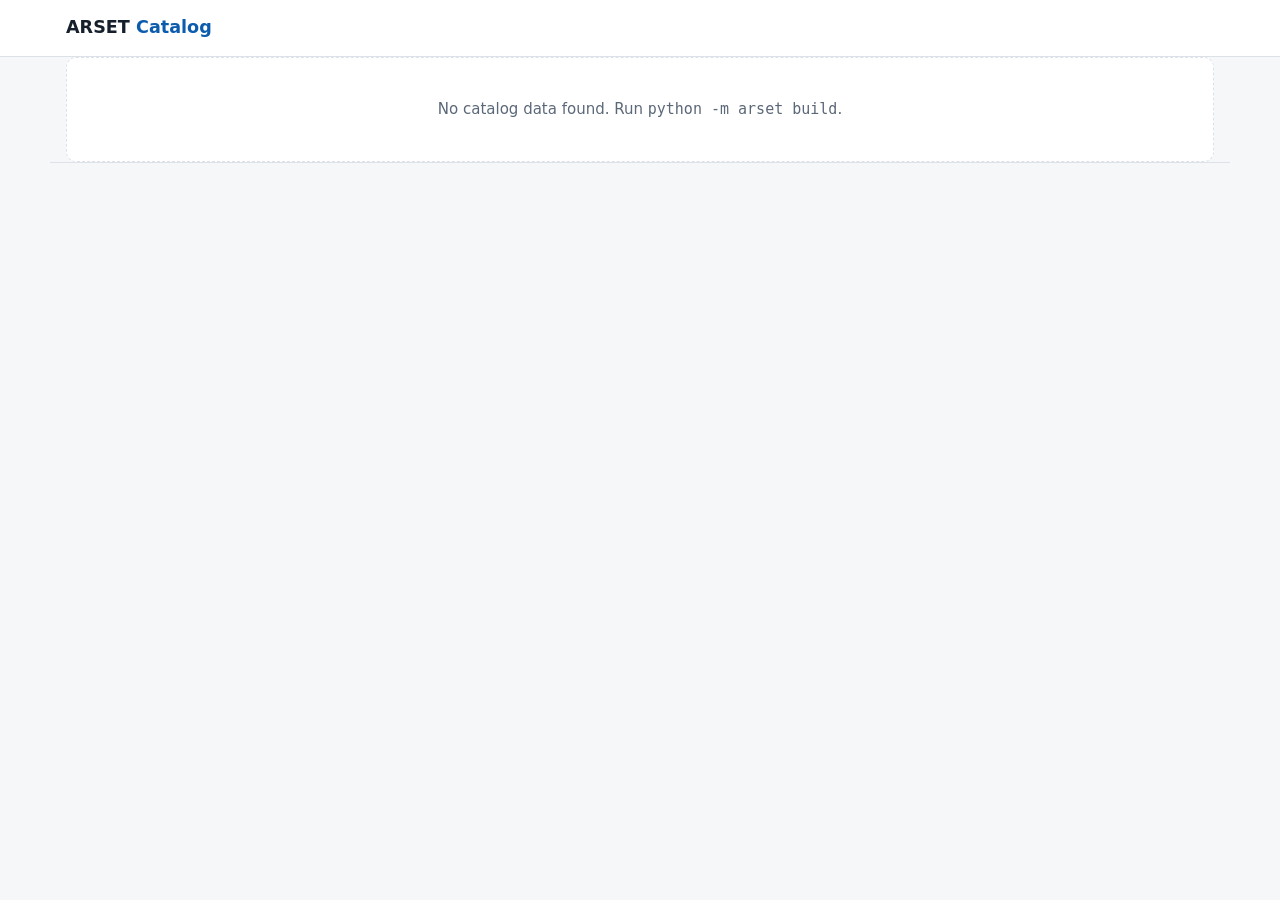
==== site/index.html @ 888b886e "Add ARSET training catalog, tracker and static site - YAML catalog of trainings, instructors, satell" ====
<!doctype html>
<html lang="en">
<head>
  <meta charset="utf-8">
  <meta name="viewport" content="width=device-width, initial-scale=1">
  <title>ARSET Catalog</title>
  <meta name="description" content="Every NASA ARSET training, recording, instructor, satellite and dataset in one place.">
  <link rel="stylesheet" href="style.css">
</head>
<body>
  <header class="topbar">
    <div class="wrap topbar-inner">
      <a class="brand" href="#/">ARSET <span>Catalog</span></a>
      <nav id="nav" aria-label="Sections"></nav>
    </div>
  </header>
  <main id="app" class="wrap" tabindex="-1"></main>
  <footer class="wrap footer" id="footer"></footer>
  <script src="data.js"></script>
  <script src="app.js"></script>
</body>
</html>
---- site/style.css ----
:root {
  --bg: #f6f7f9;
  --surface: #ffffff;
  --surface-2: #eef1f5;
  --text: #16202c;
  --muted: #5b6878;
  --border: #dde2e9;
  --accent: #0b5cad;
  --accent-soft: #e3eefa;
  --good: #1a7f4b;
  --good-soft: #e2f4ea;
  --warn: #9a5b00;
  --warn-soft: #fcf0dc;
  --radius: 10px;
  --shadow: 0 1px 2px rgba(16, 24, 40, .06);
  color-scheme: light;
}
@media (prefers-color-scheme: dark) {
  :root {
    --bg: #0f141a;
    --surface: #171e26;
    --surface-2: #1f2832;
    --text: #e6ebf1;
    --muted: #9aa7b6;
    --border: #2b3642;
    --accent: #6cb2ff;
    --accent-soft: #16304b;
    --good: #5fd39a;
    --good-soft: #143325;
    --warn: #f0b35a;
    --warn-soft: #3a2b12;
    --shadow: none;
    color-scheme: dark;
  }
}

* { box-sizing: border-box; }
html { -webkit-text-size-adjust: 100%; }
body {
  margin: 0;
  background: var(--bg);
  color: var(--text);
  font: 15px/1.55 system-ui, -apple-system, "Segoe UI", Roboto, sans-serif;
}
a { color: var(--accent); text-decoration: none; }
a:hover { text-decoration: underline; }
h1, h2, h3 { line-height: 1.25; margin: 0 0 .5em; }
h1 { font-size: 1.7rem; }
h2 { font-size: 1.2rem; margin-top: 1.6em; }
h3 { font-size: 1.02rem; }
p { margin: 0 0 1em; }
ul { margin: 0 0 1em; padding-left: 1.2em; }
.wrap { max-width: 1180px; margin: 0 auto; padding: 0 16px; }
.muted { color: var(--muted); }
.small { font-size: .87rem; }

/* top bar */
.topbar { background: var(--surface); border-bottom: 1px solid var(--border); position: sticky; top: 0; z-index: 5; }
.topbar-inner { display: flex; align-items: center; gap: 20px; min-height: 56px; flex-wrap: wrap; }
.brand { font-weight: 700; font-size: 1.1rem; color: var(--text); white-space: nowrap; }
.brand span { color: var(--accent); }
.brand:hover { text-decoration: none; }
#nav { display: flex; gap: 4px; overflow-x: auto; scrollbar-width: none; flex: 1; }
#nav a { color: var(--muted); padding: 6px 10px; border-radius: 8px; white-space: nowrap; font-size: .93rem; }
#nav a:hover { background: var(--surface-2); text-decoration: none; }
#nav a.active { color: var(--accent); background: var(--accent-soft); font-weight: 600; }
.count { display: inline-block; min-width: 1.4em; padding: 0 .4em; margin-left: 4px; border-radius: 99px;
  background: var(--warn-soft); color: var(--warn); font-size: .78rem; text-align: center; font-weight: 600; }

main { padding-top: 24px; padding-bottom: 40px; outline: none; }
.footer { color: var(--muted); font-size: .85rem; padding-top: 16px; padding-bottom: 32px; border-top: 1px solid var(--border); }

/* badges and chips */
.badges { display: flex; flex-wrap: wrap; gap: 6px; margin: 0 0 10px; }
.badge { display: inline-block; font-size: .78rem; padding: 2px 8px; border-radius: 99px;
  background: var(--surface-2); color: var(--muted); white-space: nowrap; }
.badge.upcoming, .badge.in-progress { background: var(--good-soft); color: var(--good); font-weight: 600; }
.badge.draft { background: var(--warn-soft); color: var(--warn); }
.chips { display: flex; flex-wrap: wrap; gap: 6px; }
.chip { font-size: .82rem; padding: 3px 10px; border-radius: 99px; border: 1px solid var(--border);
  background: var(--surface); color: var(--text); }
a.chip:hover { border-color: var(--accent); color: var(--accent); text-decoration: none; }

/* cards */
.grid { display: grid; gap: 14px; grid-template-columns: repeat(auto-fill, minmax(300px, 1fr)); }
.grid.tight { grid-template-columns: repeat(auto-fill, minmax(220px, 1fr)); }
.card { background: var(--surface); border: 1px solid var(--border); border-radius: var(--radius);
  padding: 16px; box-shadow: var(--shadow); display: flex; flex-direction: column; gap: 6px; min-width: 0; }
a.card { color: inherit; }
a.card:hover { border-color: var(--accent); text-decoration: none; }
.card h3 { margin: 0; }
.card .meta { color: var(--muted); font-size: .86rem; }
.card .summary { font-size: .9rem; color: var(--muted); display: -webkit-box; -webkit-line-clamp: 3;
  -webkit-box-orient: vertical; overflow: hidden; }
.card .foot { margin-top: auto; padding-top: 6px; display: flex; justify-content: space-between; gap: 8px;
  color: var(--muted); font-size: .82rem; }
.card .foot span:first-child { white-space: nowrap; }
.card .foot span:last-child { text-align: right; }

/* list page */
.page-head { display: flex; justify-content: space-between; align-items: end; gap: 16px; flex-wrap: wrap; margin-bottom: 16px; }
.page-head h1 { margin: 0; }
.filters { display: grid; gap: 10px; grid-template-columns: 2fr repeat(5, minmax(0, 1fr)); margin-bottom: 18px; }
.filters input, .filters select {
  width: 100%; font: inherit; font-size: .92rem; padding: 8px 10px; color: var(--text);
  background: var(--surface); border: 1px solid var(--border); border-radius: 8px; min-width: 0;
}
.filters input:focus, .filters select:focus { outline: 2px solid var(--accent); outline-offset: -1px; }
.result-line { display: flex; justify-content: space-between; align-items: center; margin-bottom: 12px; gap: 8px; }
.linkish { background: none; border: 0; color: var(--accent); font: inherit; cursor: pointer; padding: 0; }
.empty { padding: 40px 16px; text-align: center; color: var(--muted); background: var(--surface);
  border: 1px dashed var(--border); border-radius: var(--radius); }
.section-title { font-size: .8rem; text-transform: uppercase; letter-spacing: .06em; color: var(--muted); margin: 26px 0 10px; }

/* detail page */
.crumbs { font-size: .88rem; margin-bottom: 10px; color: var(--muted); }
.detail { display: grid; grid-template-columns: minmax(0, 1fr) 300px; gap: 28px; align-items: start; }
.lead { font-size: 1.05rem; color: var(--muted); }
.panel { background: var(--surface); border: 1px solid var(--border); border-radius: var(--radius); padding: 16px; box-shadow: var(--shadow); }
.side { display: flex; flex-direction: column; gap: 14px; position: sticky; top: 76px; }
.side h3 { font-size: .8rem; text-transform: uppercase; letter-spacing: .06em; color: var(--muted); margin-bottom: 8px; }
.facts { display: grid; grid-template-columns: auto 1fr; gap: 4px 12px; font-size: .9rem; margin: 0; }
.facts dt { color: var(--muted); }
.facts dd { margin: 0; min-width: 0; overflow-wrap: anywhere; }
.people { list-style: none; padding: 0; margin: 0; display: flex; flex-direction: column; gap: 10px; }
.people li { font-size: .9rem; }
.people .muted { display: block; font-size: .82rem; }
.button { display: inline-block; padding: 8px 14px; border-radius: 8px; background: var(--accent); color: #fff;
  font-weight: 600; font-size: .9rem; text-align: center; }
.button:hover { text-decoration: none; filter: brightness(1.08); }
@media (prefers-color-scheme: dark) { .button { color: #0f141a; } }

.session { margin-top: 16px; }
.session-head { display: flex; justify-content: space-between; align-items: baseline; gap: 10px; flex-wrap: wrap; }
.session-head h3 { margin: 0; font-size: 1.08rem; }
.part { color: var(--accent); font-weight: 700; margin-right: 6px; }
details.agenda { margin: 10px 0 0; font-size: .9rem; }
details.agenda summary { cursor: pointer; color: var(--muted); }
details.agenda ul { margin: 8px 0 0; }
.videos { display: grid; gap: 12px; grid-template-columns: repeat(auto-fill, minmax(240px, 1fr)); margin-top: 14px; }
.video { margin: 0; min-width: 0; }
.video button, .video iframe { display: block; width: 100%; aspect-ratio: 16 / 9; border: 0; border-radius: 8px; }
.video button { position: relative; padding: 0; cursor: pointer; background: #000 center / cover no-repeat; }
.video button::after { content: ""; position: absolute; left: 50%; top: 50%; width: 54px; height: 38px; margin: -19px 0 0 -27px;
  border-radius: 10px; background: rgba(0, 0, 0, .72) url("data:image/svg+xml,%3Csvg xmlns='http://www.w3.org/2000/svg' viewBox='0 0 24 24'%3E%3Cpath fill='white' d='M8 5v14l11-7z'/%3E%3C/svg%3E") center / 24px no-repeat; }
.video button:hover::after { background-color: #c4302b; }
.video figcaption { font-size: .85rem; margin-top: 6px; overflow-wrap: anywhere; }
.materials { list-style: none; padding: 0; margin: 14px 0 0; display: flex; flex-wrap: wrap; gap: 8px; }
.materials a { display: inline-flex; gap: 8px; align-items: center; padding: 6px 12px; border-radius: 8px;
  border: 1px solid var(--border); font-size: .88rem; background: var(--surface-2); }
.materials .type { font-size: .72rem; text-transform: uppercase; letter-spacing: .05em; color: var(--muted); }

.table { width: 100%; border-collapse: collapse; font-size: .9rem; }
.table th, .table td { text-align: left; padding: 8px 10px; border-bottom: 1px solid var(--border); vertical-align: top; }
.table th { color: var(--muted); font-weight: 600; font-size: .8rem; text-transform: uppercase; letter-spacing: .04em; }
.table-wrap { overflow-x: auto; background: var(--surface); border: 1px solid var(--border); border-radius: var(--radius); }

@media (max-width: 960px) {
  .filters { grid-template-columns: repeat(2, minmax(0, 1fr)); }
  .filters .search { grid-column: 1 / -1; }
  .detail { grid-template-columns: minmax(0, 1fr); }
  .side { position: static; }
}
@media (max-width: 520px) {
  h1 { font-size: 1.4rem; }
  .grid, .grid.tight { grid-template-columns: minmax(0, 1fr); }
  .topbar-inner { gap: 8px; padding-top: 8px; }
  #nav { flex-basis: 100%; padding-bottom: 6px; }
}
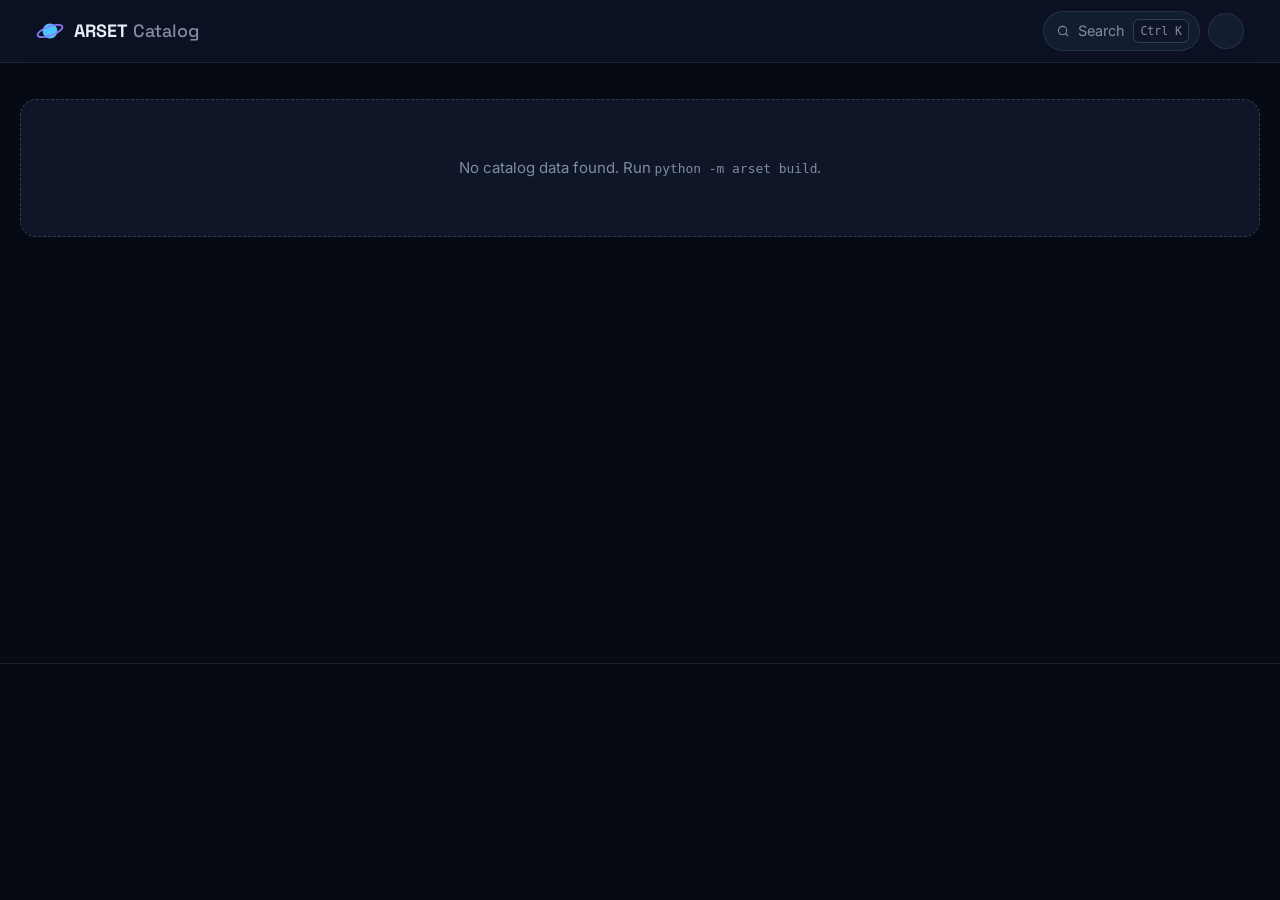
==== commit 97478c99: "Backfill past ARSET trainings and redesign the site Catalog: 169 trainings (2015-2026), 413 recordin" ====
--- a/site/index.html
+++ b/site/index.html
@@ -5,17 +5,63 @@
   <meta name="viewport" content="width=device-width, initial-scale=1">
   <title>ARSET Catalog</title>
   <meta name="description" content="Every NASA ARSET training, recording, instructor, satellite and dataset in one place.">
+  <meta name="theme-color" content="#060a13">
+  <link rel="icon" href="data:image/svg+xml,%3Csvg xmlns='http://www.w3.org/2000/svg' viewBox='0 0 32 32'%3E%3Ccircle cx='16' cy='16' r='9' fill='%2338bdf8'/%3E%3Cellipse cx='16' cy='16' rx='15' ry='5' fill='none' stroke='%23a78bfa' stroke-width='2' transform='rotate(-20 16 16)'/%3E%3C/svg%3E">
+  <link rel="preconnect" href="https://fonts.googleapis.com">
+  <link rel="preconnect" href="https://fonts.gstatic.com" crossorigin>
+  <link rel="stylesheet" href="https://fonts.googleapis.com/css2?family=Inter:wght@400;500;600;700&family=Space+Grotesk:wght@500;600;700&display=swap">
   <link rel="stylesheet" href="style.css">
+  <script>
+    try { const t = localStorage.getItem("arset-theme"); if (t) document.documentElement.dataset.theme = t; } catch (e) {}
+  </script>
 </head>
 <body>
+  <a class="skip" href="#app">Skip to content</a>
   <header class="topbar">
     <div class="wrap topbar-inner">
-      <a class="brand" href="#/">ARSET <span>Catalog</span></a>
+      <a class="brand" href="#/" aria-label="ARSET Catalog home">
+        <svg viewBox="0 0 32 32" aria-hidden="true"><circle cx="16" cy="16" r="8.5" class="brand-planet"/><ellipse cx="16" cy="16" rx="15" ry="5.2" class="brand-ring" transform="rotate(-20 16 16)"/></svg>
+        <span>ARSET<b>Catalog</b></span>
+      </a>
       <nav id="nav" aria-label="Sections"></nav>
+      <div class="top-actions">
+        <button type="button" class="search-trigger" id="open-palette" aria-label="Search everything (Ctrl+K)">
+          <svg viewBox="0 0 24 24" aria-hidden="true"><circle cx="11" cy="11" r="7"/><path d="m20 20-3.5-3.5"/></svg>
+          <span>Search</span><kbd>Ctrl K</kbd>
+        </button>
+        <button type="button" class="icon-btn" id="theme-toggle" aria-label="Toggle light and dark theme"></button>
+      </div>
     </div>
   </header>
-  <main id="app" class="wrap" tabindex="-1"></main>
-  <footer class="wrap footer" id="footer"></footer>
+  <main id="app" tabindex="-1"></main>
+  <footer class="footer" id="footer"></footer>
+
+  <div class="palette" id="palette" hidden>
+    <div class="palette-backdrop" data-close></div>
+    <div class="palette-box" role="dialog" aria-modal="true" aria-label="Search the catalog">
+      <div class="palette-input">
+        <svg viewBox="0 0 24 24" aria-hidden="true"><circle cx="11" cy="11" r="7"/><path d="m20 20-3.5-3.5"/></svg>
+        <input id="palette-q" type="search" placeholder="Search trainings, instructors, satellites, datasets…" autocomplete="off" aria-controls="palette-results">
+        <kbd>Esc</kbd>
+      </div>
+      <ul id="palette-results" role="listbox"></ul>
+    </div>
+  </div>
+
+  <div class="player" id="player" hidden>
+    <div class="player-backdrop" data-close></div>
+    <div class="player-box" role="dialog" aria-modal="true" aria-labelledby="player-title">
+      <div class="player-head">
+        <div><div class="eyebrow" id="player-sub"></div><h2 id="player-title"></h2></div>
+        <button type="button" class="icon-btn" data-close aria-label="Close video">
+          <svg viewBox="0 0 24 24" aria-hidden="true"><path d="M6 6l12 12M18 6 6 18"/></svg>
+        </button>
+      </div>
+      <div class="player-frame" id="player-frame"></div>
+      <div class="player-foot" id="player-foot"></div>
+    </div>
+  </div>
+
   <script src="data.js"></script>
   <script src="app.js"></script>
 </body>
--- a/site/style.css
+++ b/site/style.css
@@ -1,169 +1,471 @@
+/* ============ tokens ============ */
 :root {
-  --bg: #f6f7f9;
+  --bg: #060a13;
+  --bg-2: #0a1120;
+  --surface: #0e1627;
+  --surface-2: #131d31;
+  --surface-3: #1a263d;
+  --glass: rgba(14, 22, 39, .72);
+  --border: rgba(148, 170, 205, .13);
+  --border-strong: rgba(148, 170, 205, .26);
+  --text: #e8edf6;
+  --text-2: #b7c2d4;
+  --muted: #7f8ca3;
+  --accent: #4cc3ff;
+  --accent-2: #8b7bff;
+  --accent-ink: #04121c;
+  --accent-soft: rgba(76, 195, 255, .12);
+  --good: #4ade80;
+  --good-soft: rgba(74, 222, 128, .13);
+  --warn: #fbbf24;
+  --warn-soft: rgba(251, 191, 36, .13);
+  --grad: linear-gradient(135deg, #4cc3ff 0%, #8b7bff 100%);
+  --shadow: 0 1px 0 rgba(255, 255, 255, .03) inset, 0 10px 30px -12px rgba(0, 0, 0, .6);
+  --shadow-lg: 0 30px 80px -20px rgba(0, 0, 0, .75);
+  --radius: 16px;
+  --radius-sm: 10px;
+  --font: "Inter", system-ui, -apple-system, "Segoe UI", Roboto, sans-serif;
+  --display: "Space Grotesk", "Inter", system-ui, sans-serif;
+  color-scheme: dark;
+}
+:root[data-theme="light"] {
+  --bg: #f4f6fb;
+  --bg-2: #eaeef6;
   --surface: #ffffff;
-  --surface-2: #eef1f5;
-  --text: #16202c;
-  --muted: #5b6878;
-  --border: #dde2e9;
-  --accent: #0b5cad;
-  --accent-soft: #e3eefa;
-  --good: #1a7f4b;
-  --good-soft: #e2f4ea;
-  --warn: #9a5b00;
-  --warn-soft: #fcf0dc;
-  --radius: 10px;
-  --shadow: 0 1px 2px rgba(16, 24, 40, .06);
+  --surface-2: #f3f5fa;
+  --surface-3: #e8ecf4;
+  --glass: rgba(255, 255, 255, .8);
+  --border: rgba(20, 35, 70, .1);
+  --border-strong: rgba(20, 35, 70, .2);
+  --text: #0e1830;
+  --text-2: #33415c;
+  --muted: #5f6c84;
+  --accent: #0b6fd6;
+  --accent-2: #6a4cf0;
+  --accent-ink: #ffffff;
+  --accent-soft: rgba(11, 111, 214, .09);
+  --good: #13854a;
+  --good-soft: rgba(19, 133, 74, .1);
+  --warn: #a15c00;
+  --warn-soft: rgba(208, 128, 0, .12);
+  --grad: linear-gradient(135deg, #0b6fd6 0%, #6a4cf0 100%);
+  --shadow: 0 1px 2px rgba(16, 24, 40, .05), 0 8px 24px -14px rgba(16, 24, 40, .18);
+  --shadow-lg: 0 30px 70px -24px rgba(16, 24, 40, .35);
   color-scheme: light;
 }
-@media (prefers-color-scheme: dark) {
-  :root {
-    --bg: #0f141a;
-    --surface: #171e26;
-    --surface-2: #1f2832;
-    --text: #e6ebf1;
-    --muted: #9aa7b6;
-    --border: #2b3642;
-    --accent: #6cb2ff;
-    --accent-soft: #16304b;
-    --good: #5fd39a;
-    --good-soft: #143325;
-    --warn: #f0b35a;
-    --warn-soft: #3a2b12;
-    --shadow: none;
-    color-scheme: dark;
-  }
-}
-
+
+/* ============ base ============ */
 * { box-sizing: border-box; }
-html { -webkit-text-size-adjust: 100%; }
+html { -webkit-text-size-adjust: 100%; scroll-behavior: smooth; }
 body {
-  margin: 0;
-  background: var(--bg);
-  color: var(--text);
-  font: 15px/1.55 system-ui, -apple-system, "Segoe UI", Roboto, sans-serif;
+  margin: 0; min-height: 100vh; background: var(--bg); color: var(--text);
+  font: 15px/1.6 var(--font); -webkit-font-smoothing: antialiased;
 }
 a { color: var(--accent); text-decoration: none; }
-a:hover { text-decoration: underline; }
-h1, h2, h3 { line-height: 1.25; margin: 0 0 .5em; }
-h1 { font-size: 1.7rem; }
-h2 { font-size: 1.2rem; margin-top: 1.6em; }
-h3 { font-size: 1.02rem; }
+a:hover { text-decoration: underline; text-underline-offset: 3px; }
+h1, h2, h3, h4 { font-family: var(--display); line-height: 1.15; margin: 0 0 .5em; letter-spacing: -.01em; }
+h1 { font-size: clamp(1.8rem, 3.6vw, 2.7rem); }
+h2 { font-size: 1.45rem; }
+h3 { font-size: 1.08rem; }
 p { margin: 0 0 1em; }
 ul { margin: 0 0 1em; padding-left: 1.2em; }
-.wrap { max-width: 1180px; margin: 0 auto; padding: 0 16px; }
+code, kbd { font-family: ui-monospace, "SFMono-Regular", Consolas, monospace; font-size: .86em; }
+svg { width: 1em; height: 1em; fill: none; stroke: currentColor; stroke-width: 1.8; stroke-linecap: round; stroke-linejoin: round; flex: none; }
+button { font: inherit; color: inherit; }
+:focus-visible { outline: 2px solid var(--accent); outline-offset: 2px; border-radius: 6px; }
+.wrap { max-width: 1240px; margin: 0 auto; padding: 0 16px; }
 .muted { color: var(--muted); }
-.small { font-size: .87rem; }
-
-/* top bar */
-.topbar { background: var(--surface); border-bottom: 1px solid var(--border); position: sticky; top: 0; z-index: 5; }
-.topbar-inner { display: flex; align-items: center; gap: 20px; min-height: 56px; flex-wrap: wrap; }
-.brand { font-weight: 700; font-size: 1.1rem; color: var(--text); white-space: nowrap; }
-.brand span { color: var(--accent); }
+.small { font-size: .86rem; }
+.skip { position: absolute; left: -999px; top: 8px; background: var(--surface); padding: 8px 12px; border-radius: 8px; z-index: 50; }
+.skip:focus { left: 8px; }
+.eyebrow { font-size: .74rem; font-weight: 600; letter-spacing: .12em; text-transform: uppercase; color: var(--accent); }
+.grad-text { background: var(--grad); -webkit-background-clip: text; background-clip: text; color: transparent; }
+main { outline: none; min-height: 60vh; }
+@media (prefers-reduced-motion: reduce) {
+  *, *::before, *::after { animation: none !important; transition: none !important; scroll-behavior: auto !important; }
+}
+
+/* ============ top bar ============ */
+.topbar { position: sticky; top: 0; z-index: 20; background: var(--glass); backdrop-filter: saturate(160%) blur(14px);
+  -webkit-backdrop-filter: saturate(160%) blur(14px); border-bottom: 1px solid var(--border); }
+.topbar-inner { display: flex; align-items: center; gap: 18px; min-height: 62px; }
+.brand { display: inline-flex; align-items: center; gap: 10px; color: var(--text); font-family: var(--display); font-weight: 700; font-size: 1.12rem; white-space: nowrap; }
 .brand:hover { text-decoration: none; }
-#nav { display: flex; gap: 4px; overflow-x: auto; scrollbar-width: none; flex: 1; }
-#nav a { color: var(--muted); padding: 6px 10px; border-radius: 8px; white-space: nowrap; font-size: .93rem; }
-#nav a:hover { background: var(--surface-2); text-decoration: none; }
-#nav a.active { color: var(--accent); background: var(--accent-soft); font-weight: 600; }
-.count { display: inline-block; min-width: 1.4em; padding: 0 .4em; margin-left: 4px; border-radius: 99px;
-  background: var(--warn-soft); color: var(--warn); font-size: .78rem; text-align: center; font-weight: 600; }
-
-main { padding-top: 24px; padding-bottom: 40px; outline: none; }
-.footer { color: var(--muted); font-size: .85rem; padding-top: 16px; padding-bottom: 32px; border-top: 1px solid var(--border); }
-
-/* badges and chips */
-.badges { display: flex; flex-wrap: wrap; gap: 6px; margin: 0 0 10px; }
-.badge { display: inline-block; font-size: .78rem; padding: 2px 8px; border-radius: 99px;
-  background: var(--surface-2); color: var(--muted); white-space: nowrap; }
-.badge.upcoming, .badge.in-progress { background: var(--good-soft); color: var(--good); font-weight: 600; }
+.brand svg { width: 28px; height: 28px; }
+.brand-planet { fill: var(--accent); stroke: none; }
+.brand-ring { stroke: var(--accent-2); stroke-width: 2; }
+.brand b { font-weight: 500; color: var(--muted); margin-left: 5px; }
+#nav { display: flex; gap: 2px; overflow-x: auto; scrollbar-width: none; flex: 1; min-width: 0; }
+#nav::-webkit-scrollbar { display: none; }
+#nav a { color: var(--muted); padding: 7px 12px; border-radius: 999px; white-space: nowrap; font-size: .92rem; font-weight: 500; transition: color .15s, background .15s; }
+#nav a:hover { color: var(--text); background: var(--surface-2); text-decoration: none; }
+#nav a.active { color: var(--text); background: var(--surface-3); }
+.count { display: inline-grid; place-items: center; min-width: 20px; height: 20px; padding: 0 6px; margin-left: 6px; border-radius: 99px;
+  background: var(--warn-soft); color: var(--warn); font-size: .72rem; font-weight: 700; }
+.top-actions { display: flex; align-items: center; gap: 8px; }
+.search-trigger { display: inline-flex; align-items: center; gap: 8px; padding: 7px 10px 7px 12px; border-radius: 999px; cursor: pointer;
+  background: var(--surface-2); border: 1px solid var(--border); color: var(--muted); font-size: .9rem; transition: border-color .15s; }
+.search-trigger:hover { border-color: var(--border-strong); color: var(--text); }
+kbd { padding: 2px 6px; border-radius: 6px; border: 1px solid var(--border-strong); background: var(--surface); color: var(--muted); font-size: .72rem; }
+.icon-btn { display: inline-grid; place-items: center; width: 36px; height: 36px; border-radius: 999px; border: 1px solid var(--border);
+  background: var(--surface-2); cursor: pointer; color: var(--text-2); }
+.icon-btn:hover { border-color: var(--border-strong); color: var(--text); }
+.icon-btn svg { width: 18px; height: 18px; }
+
+/* ============ buttons, chips, badges ============ */
+.btn { display: inline-flex; align-items: center; gap: 8px; padding: 10px 18px; border-radius: 999px; font-weight: 600; font-size: .93rem;
+  border: 1px solid var(--border-strong); background: var(--surface-2); color: var(--text); cursor: pointer; white-space: nowrap;
+  transition: transform .15s, border-color .15s, background .15s; }
+.btn:hover { text-decoration: none; border-color: var(--accent); transform: translateY(-1px); }
+.btn.primary { background: var(--grad); color: #fff; border-color: transparent; box-shadow: 0 8px 24px -10px rgba(76, 195, 255, .6); }
+.btn.primary:hover { filter: brightness(1.08); }
+.btn svg { width: 17px; height: 17px; }
+.btn-row { display: flex; flex-wrap: wrap; gap: 10px; }
+
+.badges { display: flex; flex-wrap: wrap; gap: 6px; }
+.badge { display: inline-flex; align-items: center; gap: 5px; font-size: .74rem; font-weight: 600; padding: 3px 9px; border-radius: 999px;
+  background: var(--surface-3); color: var(--text-2); white-space: nowrap; }
+.badge.live { background: var(--good-soft); color: var(--good); }
+.badge.live::before { content: ""; width: 6px; height: 6px; border-radius: 50%; background: currentColor; box-shadow: 0 0 0 0 currentColor; animation: pulse 2s infinite; }
 .badge.draft { background: var(--warn-soft); color: var(--warn); }
+@keyframes pulse { 0% { box-shadow: 0 0 0 0 rgba(74, 222, 128, .55); } 70% { box-shadow: 0 0 0 7px rgba(74, 222, 128, 0); } 100% { box-shadow: 0 0 0 0 rgba(74, 222, 128, 0); } }
+
 .chips { display: flex; flex-wrap: wrap; gap: 6px; }
-.chip { font-size: .82rem; padding: 3px 10px; border-radius: 99px; border: 1px solid var(--border);
-  background: var(--surface); color: var(--text); }
-a.chip:hover { border-color: var(--accent); color: var(--accent); text-decoration: none; }
-
-/* cards */
-.grid { display: grid; gap: 14px; grid-template-columns: repeat(auto-fill, minmax(300px, 1fr)); }
-.grid.tight { grid-template-columns: repeat(auto-fill, minmax(220px, 1fr)); }
-.card { background: var(--surface); border: 1px solid var(--border); border-radius: var(--radius);
-  padding: 16px; box-shadow: var(--shadow); display: flex; flex-direction: column; gap: 6px; min-width: 0; }
-a.card { color: inherit; }
-a.card:hover { border-color: var(--accent); text-decoration: none; }
-.card h3 { margin: 0; }
-.card .meta { color: var(--muted); font-size: .86rem; }
-.card .summary { font-size: .9rem; color: var(--muted); display: -webkit-box; -webkit-line-clamp: 3;
-  -webkit-box-orient: vertical; overflow: hidden; }
-.card .foot { margin-top: auto; padding-top: 6px; display: flex; justify-content: space-between; gap: 8px;
-  color: var(--muted); font-size: .82rem; }
-.card .foot span:first-child { white-space: nowrap; }
-.card .foot span:last-child { text-align: right; }
-
-/* list page */
-.page-head { display: flex; justify-content: space-between; align-items: end; gap: 16px; flex-wrap: wrap; margin-bottom: 16px; }
-.page-head h1 { margin: 0; }
-.filters { display: grid; gap: 10px; grid-template-columns: 2fr repeat(5, minmax(0, 1fr)); margin-bottom: 18px; }
-.filters input, .filters select {
-  width: 100%; font: inherit; font-size: .92rem; padding: 8px 10px; color: var(--text);
-  background: var(--surface); border: 1px solid var(--border); border-radius: 8px; min-width: 0;
-}
-.filters input:focus, .filters select:focus { outline: 2px solid var(--accent); outline-offset: -1px; }
-.result-line { display: flex; justify-content: space-between; align-items: center; margin-bottom: 12px; gap: 8px; }
-.linkish { background: none; border: 0; color: var(--accent); font: inherit; cursor: pointer; padding: 0; }
-.empty { padding: 40px 16px; text-align: center; color: var(--muted); background: var(--surface);
-  border: 1px dashed var(--border); border-radius: var(--radius); }
-.section-title { font-size: .8rem; text-transform: uppercase; letter-spacing: .06em; color: var(--muted); margin: 26px 0 10px; }
-
-/* detail page */
-.crumbs { font-size: .88rem; margin-bottom: 10px; color: var(--muted); }
-.detail { display: grid; grid-template-columns: minmax(0, 1fr) 300px; gap: 28px; align-items: start; }
-.lead { font-size: 1.05rem; color: var(--muted); }
-.panel { background: var(--surface); border: 1px solid var(--border); border-radius: var(--radius); padding: 16px; box-shadow: var(--shadow); }
-.side { display: flex; flex-direction: column; gap: 14px; position: sticky; top: 76px; }
-.side h3 { font-size: .8rem; text-transform: uppercase; letter-spacing: .06em; color: var(--muted); margin-bottom: 8px; }
-.facts { display: grid; grid-template-columns: auto 1fr; gap: 4px 12px; font-size: .9rem; margin: 0; }
+.chip { display: inline-flex; align-items: center; gap: 6px; font-size: .82rem; font-weight: 500; padding: 4px 11px; border-radius: 999px;
+  border: 1px solid var(--border); background: var(--surface-2); color: var(--text-2); white-space: nowrap; }
+a.chip:hover { border-color: var(--c, var(--accent)); color: var(--text); text-decoration: none; }
+.side .chip, .panel .chip { white-space: normal; }
+.chip .dot { width: 7px; height: 7px; border-radius: 50%; background: var(--c, var(--accent)); }
+.chip svg { width: 14px; height: 14px; color: var(--c, var(--accent)); }
+
+/* ============ hero ============ */
+.hero { position: relative; overflow: hidden; border-bottom: 1px solid var(--border);
+  background: radial-gradient(900px 500px at 85% 10%, rgba(139, 123, 255, .16), transparent 60%),
+              radial-gradient(900px 600px at 10% 0%, rgba(76, 195, 255, .12), transparent 60%), var(--bg); }
+.hero canvas { position: absolute; inset: 0; width: 100%; height: 100%; opacity: .9; }
+:root[data-theme="light"] .hero canvas { opacity: .25; }
+.hero-inner { position: relative; display: grid; grid-template-columns: minmax(0, 1.1fr) minmax(0, .9fr); gap: 32px; align-items: center; padding: 72px 16px 64px; }
+.hero h1 { font-size: clamp(2.2rem, 5.2vw, 3.9rem); line-height: 1.04; margin: 14px 0 18px; }
+.hero .lead { font-size: 1.12rem; color: var(--text-2); max-width: 36em; margin-bottom: 26px; }
+.hero-search { display: flex; align-items: center; gap: 10px; max-width: 560px; padding: 6px 6px 6px 18px; border-radius: 999px;
+  background: var(--surface); border: 1px solid var(--border-strong); box-shadow: var(--shadow-lg); }
+.hero-search svg { width: 20px; height: 20px; color: var(--muted); }
+.hero-search input { flex: 1; min-width: 0; border: 0; background: transparent; color: var(--text); font: inherit; font-size: 1rem; padding: 10px 0; outline: none; }
+.hero-hints { display: flex; flex-wrap: wrap; gap: 8px; margin-top: 14px; font-size: .86rem; color: var(--muted); align-items: center; }
+.hero-hints a { color: var(--text-2); padding: 3px 10px; border-radius: 999px; border: 1px dashed var(--border-strong); }
+.hero-hints a:hover { color: var(--text); border-style: solid; text-decoration: none; }
+.orbit-art { width: 100%; max-width: 520px; justify-self: center; aspect-ratio: 1; }
+.orbit-art svg { width: 100%; height: 100%; stroke: none; overflow: visible; }
+.orbit-art .ring { fill: none; stroke: var(--border-strong); stroke-width: 1.2; stroke-dasharray: 3 6; }
+.orbit-art .ring.solid { stroke-dasharray: none; stroke: rgba(76, 195, 255, .35); }
+.orbit-art .grid { fill: none; stroke: rgba(160, 220, 255, .16); stroke-width: 1; }
+.orbit-art .sat { fill: #fff; filter: drop-shadow(0 0 6px #4cc3ff); }
+.orbit-art .swath { fill: rgba(76, 195, 255, .18); }
+.orbit-art .label { fill: var(--muted); font: 600 11px var(--font); letter-spacing: .12em; }
+.spin { animation: spin 120s linear infinite; transform-origin: 300px 300px; }
+@keyframes spin { to { transform: rotate(360deg); } }
+
+.stats { display: grid; grid-template-columns: repeat(5, minmax(0, 1fr)); gap: 1px; margin-top: 40px; max-width: 760px;
+  background: var(--border); border: 1px solid var(--border); border-radius: var(--radius); overflow: hidden; }
+.stat { background: var(--glass); padding: 14px 16px; }
+.stat b { display: block; font-family: var(--display); font-size: 1.7rem; line-height: 1.1; }
+.stat span { color: var(--muted); font-size: .8rem; }
+
+/* ============ sections ============ */
+.section { padding: 56px 0 8px; }
+.section-head { display: flex; justify-content: space-between; align-items: end; gap: 16px; margin-bottom: 20px; flex-wrap: wrap; }
+.section-head h2 { margin: 6px 0 0; }
+.section-head a { font-weight: 600; font-size: .92rem; display: inline-flex; align-items: center; gap: 6px; }
+.page { padding: 36px 0 40px; }
+.page-head { margin-bottom: 26px; }
+.page-head h1 { margin: 6px 0 8px; }
+.page-head p { color: var(--text-2); max-width: 46em; margin: 0; }
+
+/* ============ featured ============ */
+.featured { position: relative; display: grid; grid-template-columns: minmax(0, 1.25fr) minmax(0, 1fr); border-radius: 22px; overflow: hidden;
+  border: 1px solid var(--border); background: var(--surface); box-shadow: var(--shadow-lg); color: inherit; }
+.featured:hover { text-decoration: none; border-color: var(--border-strong); }
+.featured .cover { min-height: 300px; aspect-ratio: auto; border-radius: 0; }
+.featured-body { padding: 30px; display: flex; flex-direction: column; gap: 14px; }
+.featured-body h3 { font-size: 1.6rem; margin: 0; }
+.countdown { display: flex; gap: 10px; }
+.countdown div { background: var(--surface-2); border: 1px solid var(--border); border-radius: 12px; padding: 10px 14px; text-align: center; min-width: 74px; }
+.countdown b { display: block; font-family: var(--display); font-size: 1.6rem; line-height: 1; }
+.countdown span { font-size: .72rem; color: var(--muted); text-transform: uppercase; letter-spacing: .08em; }
+
+/* ============ covers ============ */
+.cover { position: relative; aspect-ratio: 16 / 9; overflow: hidden; background: #0b1426; isolation: isolate; }
+.cover img { position: absolute; inset: 0; width: 100%; height: 100%; object-fit: cover; transition: transform .5s; }
+.cover::after { content: ""; position: absolute; inset: 0; background: linear-gradient(180deg, transparent 45%, rgba(4, 8, 16, .75)); z-index: 1; }
+.cover.pattern { background:
+  radial-gradient(circle at 78% 22%, color-mix(in srgb, var(--c) 55%, transparent) 0, transparent 55%),
+  repeating-radial-gradient(circle at 18% 120%, transparent 0 16px, color-mix(in srgb, var(--c) 22%, transparent) 16px 17px),
+  linear-gradient(160deg, #0b1426, #111c33); }
+.cover.pattern .glyph { position: absolute; right: 18px; bottom: 14px; width: min(30%, 110px); height: auto; aspect-ratio: 1; color: var(--c); opacity: .9; z-index: 2; stroke-width: 1.3; }
+.cover .over { position: absolute; left: 12px; right: 12px; top: 12px; display: flex; justify-content: space-between; gap: 8px; z-index: 2; }
+.cover .over .badge { background: rgba(4, 8, 16, .66); color: #e8edf6; backdrop-filter: blur(6px); }
+.cover .over .badge.live { background: rgba(8, 40, 22, .8); color: #6ef0a0; }
+.cover .vids { position: absolute; left: 12px; bottom: 10px; z-index: 2; color: #fff; font-size: .8rem; font-weight: 600; display: inline-flex; gap: 6px; align-items: center; }
+.cover .vids svg { width: 14px; height: 14px; }
+
+/* ============ cards ============ */
+.grid { display: grid; gap: 18px; grid-template-columns: repeat(auto-fill, minmax(290px, 1fr)); }
+.grid.sm { grid-template-columns: repeat(auto-fill, minmax(230px, 1fr)); }
+.tcard { display: flex; flex-direction: column; background: var(--surface); border: 1px solid var(--border); border-radius: var(--radius);
+  overflow: hidden; color: inherit; box-shadow: var(--shadow); transition: transform .2s, border-color .2s, box-shadow .2s; min-width: 0; }
+.tcard:hover { text-decoration: none; transform: translateY(-3px); border-color: var(--border-strong); box-shadow: var(--shadow-lg); }
+.tcard:hover .cover img { transform: scale(1.04); }
+.tcard .body { padding: 16px 18px 18px; display: flex; flex-direction: column; gap: 9px; flex: 1; }
+.tcard h3 { margin: 0; font-size: 1.05rem; line-height: 1.3; }
+.tcard .summary { font-size: .88rem; color: var(--muted); display: -webkit-box; -webkit-line-clamp: 2; -webkit-box-orient: vertical; overflow: hidden; margin: 0; }
+.metaline { display: flex; flex-wrap: wrap; align-items: center; gap: 6px 14px; color: var(--muted); font-size: .82rem; }
+.metaline span { display: inline-flex; align-items: center; gap: 6px; }
+.metaline svg { width: 14px; height: 14px; }
+.tcard .foot { margin-top: auto; padding-top: 10px; border-top: 1px solid var(--border); display: flex; align-items: center; justify-content: space-between; gap: 10px; }
+.level { display: inline-flex; align-items: center; gap: 7px; font-size: .78rem; color: var(--text-2); font-weight: 600; }
+.level i { display: inline-flex; gap: 2px; align-items: flex-end; height: 12px; }
+.level i b { width: 4px; border-radius: 1px; background: var(--surface-3); }
+.level i b:nth-child(1) { height: 5px; } .level i b:nth-child(2) { height: 8px; } .level i b:nth-child(3) { height: 10px; } .level i b:nth-child(4) { height: 12px; }
+.level i b.on { background: var(--accent); }
+.avatars { display: flex; }
+.avatar { display: inline-grid; place-items: center; width: 28px; height: 28px; border-radius: 50%; font-size: .68rem; font-weight: 700; color: #fff;
+  background: linear-gradient(135deg, hsl(var(--h) 70% 55%), hsl(calc(var(--h) + 40) 70% 42%)); border: 2px solid var(--surface); flex: none; }
+.avatars .avatar + .avatar { margin-left: -8px; }
+.avatar.lg { width: 76px; height: 76px; font-size: 1.5rem; border-width: 3px; }
+.avatar.md { width: 40px; height: 40px; font-size: .85rem; }
+
+.ecard { display: flex; flex-direction: column; gap: 10px; padding: 18px; background: var(--surface); border: 1px solid var(--border);
+  border-radius: var(--radius); color: inherit; box-shadow: var(--shadow); transition: transform .2s, border-color .2s; min-width: 0; }
+.ecard:hover { text-decoration: none; transform: translateY(-2px); border-color: var(--c, var(--border-strong)); }
+.ecard h3 { margin: 0; }
+.ecard .sub { color: var(--muted); font-size: .86rem; margin: 0; }
+.ecard .foot { margin-top: auto; display: flex; justify-content: space-between; align-items: center; color: var(--muted); font-size: .82rem; }
+.ecard .icon { display: grid; place-items: center; width: 44px; height: 44px; border-radius: 12px; color: var(--c, var(--accent));
+  background: color-mix(in srgb, var(--c, var(--accent)) 14%, transparent); }
+.ecard .icon svg { width: 22px; height: 22px; }
+.ecard .row { display: flex; align-items: center; gap: 12px; }
+
+.app-tile { position: relative; overflow: hidden; }
+.app-tile::before { content: ""; position: absolute; inset: auto -30% -60% auto; width: 180px; height: 180px; border-radius: 50%;
+  background: radial-gradient(circle, color-mix(in srgb, var(--c) 30%, transparent), transparent 70%); }
+.app-tile .big { font-family: var(--display); font-size: 1.9rem; font-weight: 700; line-height: 1; }
+
+/* ============ rail ============ */
+.rail { display: grid; grid-auto-flow: column; grid-auto-columns: minmax(260px, 300px); gap: 16px; overflow-x: auto; padding-bottom: 12px;
+  scroll-snap-type: x mandatory; scrollbar-width: thin; }
+.rail > * { scroll-snap-align: start; }
+.vcard { display: flex; flex-direction: column; gap: 8px; background: none; border: 0; padding: 0; text-align: left; cursor: pointer; color: inherit; min-width: 0; }
+.vcard .thumb { position: relative; aspect-ratio: 16 / 9; border-radius: 12px; overflow: hidden; background: #0b1426; border: 1px solid var(--border); }
+.vcard .thumb img { width: 100%; height: 100%; object-fit: cover; transition: transform .4s; }
+.vcard:hover .thumb img { transform: scale(1.05); }
+.vcard .thumb::after { content: ""; position: absolute; left: 50%; top: 50%; width: 52px; height: 52px; margin: -26px 0 0 -26px; border-radius: 50%;
+  background: rgba(4, 8, 16, .6) url("data:image/svg+xml,%3Csvg xmlns='http://www.w3.org/2000/svg' viewBox='0 0 24 24'%3E%3Cpath fill='white' d='M8 5v14l11-7z'/%3E%3C/svg%3E") 55% 50% / 22px no-repeat;
+  backdrop-filter: blur(4px); border: 1px solid rgba(255, 255, 255, .25); transition: transform .2s, background-color .2s; }
+.vcard:hover .thumb::after { transform: scale(1.1); background-color: rgba(76, 195, 255, .85); }
+.vcard .t { font-weight: 600; font-size: .9rem; line-height: 1.35; display: -webkit-box; -webkit-line-clamp: 2; -webkit-box-orient: vertical; overflow: hidden; }
+.vcard .s { color: var(--muted); font-size: .8rem; }
+.vcard .lang { position: absolute; right: 8px; top: 8px; z-index: 1; }
+
+/* ============ trainings browser ============ */
+.browser { display: grid; grid-template-columns: 260px minmax(0, 1fr); gap: 28px; align-items: start; }
+.facets { position: sticky; top: 82px; display: flex; flex-direction: column; gap: 18px; max-height: calc(100vh - 100px); overflow-y: auto; padding-right: 4px; scrollbar-width: thin; }
+.facet h4 { font-family: var(--font); font-size: .72rem; letter-spacing: .12em; text-transform: uppercase; color: var(--muted); margin: 0 0 8px; }
+.facet .opts { display: flex; flex-wrap: wrap; gap: 6px; }
+.pill { display: inline-flex; align-items: center; gap: 6px; padding: 5px 11px; border-radius: 999px; border: 1px solid var(--border);
+  background: var(--surface); color: var(--text-2); font-size: .82rem; cursor: pointer; transition: all .15s; }
+.pill:hover { border-color: var(--border-strong); color: var(--text); }
+.pill[aria-pressed="true"] { background: color-mix(in srgb, var(--c, var(--accent)) 18%, transparent); border-color: var(--c, var(--accent)); color: var(--text); }
+.pill .n { color: var(--muted); font-size: .74rem; }
+.pill .dot { width: 7px; height: 7px; border-radius: 50%; background: var(--c, var(--accent)); }
+.toolbar { display: flex; gap: 10px; align-items: center; flex-wrap: wrap; margin-bottom: 18px; }
+.searchbox { flex: 1; min-width: 220px; display: flex; align-items: center; gap: 10px; padding: 0 14px; border-radius: 12px;
+  background: var(--surface); border: 1px solid var(--border); }
+.searchbox:focus-within { border-color: var(--accent); box-shadow: 0 0 0 3px var(--accent-soft); }
+.searchbox svg { width: 18px; height: 18px; color: var(--muted); }
+.searchbox input { flex: 1; min-width: 0; border: 0; background: transparent; color: var(--text); font: inherit; padding: 11px 0; outline: none; }
+.select { font: inherit; font-size: .88rem; padding: 10px 12px; border-radius: 12px; border: 1px solid var(--border); background: var(--surface); color: var(--text); }
+.seg { display: inline-flex; padding: 3px; border-radius: 12px; background: var(--surface); border: 1px solid var(--border); }
+.seg button { display: inline-grid; place-items: center; width: 36px; height: 34px; border: 0; background: none; border-radius: 9px; cursor: pointer; color: var(--muted); }
+.seg button[aria-pressed="true"] { background: var(--surface-3); color: var(--text); }
+.seg svg { width: 17px; height: 17px; }
+.resultline { display: flex; justify-content: space-between; align-items: center; margin-bottom: 14px; color: var(--muted); font-size: .88rem; gap: 10px; }
+.linkish { background: none; border: 0; color: var(--accent); cursor: pointer; padding: 0; font-weight: 600; }
+.group-title { display: flex; align-items: center; gap: 10px; font-size: .74rem; font-weight: 700; letter-spacing: .12em; text-transform: uppercase; color: var(--muted); margin: 28px 0 14px; }
+.group-title::after { content: ""; flex: 1; height: 1px; background: var(--border); }
+.group-title:first-child { margin-top: 0; }
+.empty { padding: 56px 16px; text-align: center; color: var(--muted); background: var(--surface); border: 1px dashed var(--border-strong); border-radius: var(--radius); }
+.facets-toggle { display: none; }
+
+/* timeline list */
+.tl { display: flex; flex-direction: column; gap: 10px; }
+.tl-row { display: grid; grid-template-columns: 74px minmax(0, 1fr) auto; gap: 16px; align-items: center; padding: 12px 16px 12px 12px;
+  background: var(--surface); border: 1px solid var(--border); border-radius: 14px; color: inherit; transition: border-color .15s; }
+.tl-row:hover { text-decoration: none; border-color: var(--border-strong); }
+.datebox { text-align: center; border-radius: 10px; padding: 6px 0; background: var(--surface-2); border: 1px solid var(--border); }
+.datebox b { display: block; font-family: var(--display); font-size: 1.4rem; line-height: 1.1; }
+.datebox span { font-size: .68rem; text-transform: uppercase; letter-spacing: .1em; color: var(--muted); }
+.tl-row h3 { margin: 0 0 4px; font-size: 1rem; }
+
+/* ============ training detail ============ */
+.thero { position: relative; overflow: hidden; border-bottom: 1px solid var(--border); }
+.thero .bg { position: absolute; inset: -40px; background-size: cover; background-position: center; filter: blur(40px) saturate(1.3); opacity: .45; transform: scale(1.1); }
+.thero .bg.pattern { filter: none; opacity: 1; background:
+  radial-gradient(700px 400px at 85% 0%, color-mix(in srgb, var(--c) 30%, transparent), transparent 70%),
+  repeating-radial-gradient(circle at 90% 140%, transparent 0 22px, color-mix(in srgb, var(--c) 10%, transparent) 22px 23px); }
+.thero::after { content: ""; position: absolute; inset: 0; background: linear-gradient(180deg, color-mix(in srgb, var(--bg) 55%, transparent), var(--bg)); }
+.thero-inner { position: relative; z-index: 1; padding: 30px 16px 36px; display: grid; grid-template-columns: minmax(0, 1fr) minmax(0, 420px); gap: 36px; align-items: center; }
+.crumbs { display: flex; gap: 8px; align-items: center; font-size: .86rem; color: var(--muted); margin-bottom: 16px; }
+.crumbs a { color: var(--text-2); }
+.thero h1 { margin: 12px 0 14px; }
+.thero .lead { font-size: 1.08rem; color: var(--text-2); max-width: 42em; }
+.keyfacts { display: flex; flex-wrap: wrap; gap: 10px 22px; margin: 18px 0 22px; color: var(--text-2); font-size: .9rem; }
+.keyfacts span { display: inline-flex; align-items: center; gap: 8px; }
+.keyfacts svg { width: 17px; height: 17px; color: var(--accent); }
+.hero-video { position: relative; border-radius: 18px; overflow: hidden; border: 1px solid var(--border-strong); box-shadow: var(--shadow-lg); aspect-ratio: 16 / 9; background: #000; cursor: pointer; padding: 0; width: 100%; }
+.hero-video img { width: 100%; height: 100%; object-fit: cover; opacity: .9; transition: transform .5s; }
+.hero-video:hover img { transform: scale(1.03); }
+.hero-video .play { position: absolute; left: 50%; top: 50%; transform: translate(-50%, -50%); display: grid; place-items: center; width: 74px; height: 74px; border-radius: 50%;
+  background: var(--grad); color: #fff; box-shadow: 0 10px 40px rgba(76, 195, 255, .5); }
+.hero-video .play svg { width: 30px; height: 30px; margin-left: 4px; }
+.hero-video .cap { position: absolute; left: 0; right: 0; bottom: 0; padding: 30px 16px 12px; background: linear-gradient(transparent, rgba(0, 0, 0, .8)); color: #fff; font-size: .86rem; text-align: left; font-weight: 600; }
+.hero-art { border-radius: 18px; aspect-ratio: 16 / 9; }
+
+.detail { display: grid; grid-template-columns: minmax(0, 1fr) 330px; gap: 36px; align-items: start; padding: 34px 16px 20px; }
+.side { position: sticky; top: 82px; display: flex; flex-direction: column; gap: 14px; }
+.panel { background: var(--surface); border: 1px solid var(--border); border-radius: var(--radius); padding: 18px; box-shadow: var(--shadow); }
+.panel h4 { font-family: var(--font); font-size: .72rem; letter-spacing: .12em; text-transform: uppercase; color: var(--muted); margin: 0 0 12px; }
+.facts { display: grid; grid-template-columns: auto 1fr; gap: 7px 14px; font-size: .9rem; margin: 0; }
 .facts dt { color: var(--muted); }
 .facts dd { margin: 0; min-width: 0; overflow-wrap: anywhere; }
-.people { list-style: none; padding: 0; margin: 0; display: flex; flex-direction: column; gap: 10px; }
-.people li { font-size: .9rem; }
-.people .muted { display: block; font-size: .82rem; }
-.button { display: inline-block; padding: 8px 14px; border-radius: 8px; background: var(--accent); color: #fff;
-  font-weight: 600; font-size: .9rem; text-align: center; }
-.button:hover { text-decoration: none; filter: brightness(1.08); }
-@media (prefers-color-scheme: dark) { .button { color: #0f141a; } }
-
-.session { margin-top: 16px; }
+.people { list-style: none; padding: 0; margin: 0; display: flex; flex-direction: column; gap: 14px; }
+.people li { display: flex; gap: 12px; align-items: flex-start; font-size: .9rem; }
+.people a { font-weight: 600; color: var(--text); }
+.people .muted { display: block; font-size: .8rem; line-height: 1.4; margin-top: 2px; }
+.prose p, .prose li { color: var(--text-2); }
+.prose h2 { margin-top: 1.8em; }
+.objectives { list-style: none; padding: 0; display: grid; gap: 10px; }
+.objectives li { position: relative; padding: 12px 14px 12px 44px; background: var(--surface); border: 1px solid var(--border); border-radius: 12px; color: var(--text-2); }
+.objectives li::before { content: counter(obj); counter-increment: obj; position: absolute; left: 12px; top: 12px; width: 22px; height: 22px; border-radius: 50%;
+  display: grid; place-items: center; font-size: .74rem; font-weight: 700; background: var(--accent-soft); color: var(--accent); }
+.objectives { counter-reset: obj; }
+
+/* sessions timeline */
+.sessions { position: relative; display: flex; flex-direction: column; gap: 18px; padding-left: 34px; }
+.sessions::before { content: ""; position: absolute; left: 13px; top: 8px; bottom: 8px; width: 2px; background: linear-gradient(var(--accent), var(--accent-2), transparent); opacity: .45; }
+.session { position: relative; background: var(--surface); border: 1px solid var(--border); border-radius: var(--radius); padding: 18px 20px; box-shadow: var(--shadow); }
+.session .node { position: absolute; left: -34px; top: 16px; width: 28px; height: 28px; border-radius: 50%; display: grid; place-items: center;
+  background: var(--bg); border: 2px solid var(--accent); color: var(--accent); font: 700 .8rem var(--display); }
+.session.done .node { background: var(--accent); color: var(--accent-ink); }
 .session-head { display: flex; justify-content: space-between; align-items: baseline; gap: 10px; flex-wrap: wrap; }
-.session-head h3 { margin: 0; font-size: 1.08rem; }
-.part { color: var(--accent); font-weight: 700; margin-right: 6px; }
-details.agenda { margin: 10px 0 0; font-size: .9rem; }
-details.agenda summary { cursor: pointer; color: var(--muted); }
-details.agenda ul { margin: 8px 0 0; }
-.videos { display: grid; gap: 12px; grid-template-columns: repeat(auto-fill, minmax(240px, 1fr)); margin-top: 14px; }
-.video { margin: 0; min-width: 0; }
-.video button, .video iframe { display: block; width: 100%; aspect-ratio: 16 / 9; border: 0; border-radius: 8px; }
-.video button { position: relative; padding: 0; cursor: pointer; background: #000 center / cover no-repeat; }
-.video button::after { content: ""; position: absolute; left: 50%; top: 50%; width: 54px; height: 38px; margin: -19px 0 0 -27px;
-  border-radius: 10px; background: rgba(0, 0, 0, .72) url("data:image/svg+xml,%3Csvg xmlns='http://www.w3.org/2000/svg' viewBox='0 0 24 24'%3E%3Cpath fill='white' d='M8 5v14l11-7z'/%3E%3C/svg%3E") center / 24px no-repeat; }
-.video button:hover::after { background-color: #c4302b; }
-.video figcaption { font-size: .85rem; margin-top: 6px; overflow-wrap: anywhere; }
-.materials { list-style: none; padding: 0; margin: 14px 0 0; display: flex; flex-wrap: wrap; gap: 8px; }
-.materials a { display: inline-flex; gap: 8px; align-items: center; padding: 6px 12px; border-radius: 8px;
-  border: 1px solid var(--border); font-size: .88rem; background: var(--surface-2); }
-.materials .type { font-size: .72rem; text-transform: uppercase; letter-spacing: .05em; color: var(--muted); }
-
+.session-head h3 { margin: 0; font-size: 1.1rem; }
+.session-head .when { font-size: .84rem; color: var(--muted); display: inline-flex; gap: 6px; align-items: center; }
+.session-head .when svg { width: 14px; height: 14px; }
+.session .rail { grid-auto-columns: minmax(220px, 260px); margin-top: 14px; padding-bottom: 4px; }
+.materials { display: flex; flex-wrap: wrap; gap: 8px; margin-top: 14px; }
+.material { display: inline-flex; align-items: center; gap: 10px; padding: 8px 14px 8px 10px; border-radius: 12px; border: 1px solid var(--border);
+  background: var(--surface-2); color: var(--text); font-size: .88rem; font-weight: 500; }
+.material:hover { text-decoration: none; border-color: var(--accent); }
+.material .mi { display: grid; place-items: center; width: 28px; height: 28px; border-radius: 8px; background: var(--accent-soft); color: var(--accent); }
+.material .mi svg { width: 16px; height: 16px; }
+.material small { display: block; color: var(--muted); font-size: .7rem; text-transform: uppercase; letter-spacing: .08em; font-weight: 600; }
+details.agenda { margin-top: 14px; font-size: .9rem; }
+details.agenda summary { cursor: pointer; color: var(--muted); font-weight: 600; font-size: .84rem; }
+details.agenda ol { margin: 10px 0 0; padding-left: 1.3em; color: var(--text-2); }
+.pending { margin: 12px 0 0; color: var(--muted); font-size: .88rem; display: flex; gap: 8px; align-items: center; }
+.pending svg { width: 15px; height: 15px; }
+
+/* entity hero */
+.ehero { display: grid; grid-template-columns: minmax(0, 1fr) auto; gap: 28px; align-items: center; padding: 36px 0 12px; }
+.ehero .icon-xl { display: grid; place-items: center; width: 110px; height: 110px; border-radius: 28px; color: var(--c, var(--accent));
+  background: color-mix(in srgb, var(--c, var(--accent)) 14%, transparent); border: 1px solid color-mix(in srgb, var(--c, var(--accent)) 30%, transparent); }
+.ehero .icon-xl svg { width: 52px; height: 52px; stroke-width: 1.4; }
+.mini-orbit { width: 180px; height: 120px; }
+.mini-orbit svg { width: 100%; height: 100%; stroke: none; overflow: visible; }
+
+/* fleet timeline */
+.fleet { overflow-x: auto; background: var(--surface); border: 1px solid var(--border); border-radius: var(--radius); padding: 18px 18px 8px; margin-bottom: 26px; }
+.fleet svg { display: block; min-width: 820px; width: 100%; height: auto; stroke: none; }
+.fleet .axis { stroke: var(--border-strong); stroke-width: 1; }
+.fleet .tick { fill: var(--muted); font: 500 11px var(--font); }
+.fleet .stem { stroke: var(--border-strong); stroke-width: 1; }
+.fleet a text { fill: var(--text-2); font: 600 11.5px var(--font); }
+.fleet a:hover text { fill: var(--accent); }
+.fleet .pt { fill: var(--accent); }
+.fleet .pt.off { fill: var(--muted); }
+
+/* tables (review) */
+.table-wrap { overflow-x: auto; background: var(--surface); border: 1px solid var(--border); border-radius: var(--radius); }
 .table { width: 100%; border-collapse: collapse; font-size: .9rem; }
-.table th, .table td { text-align: left; padding: 8px 10px; border-bottom: 1px solid var(--border); vertical-align: top; }
-.table th { color: var(--muted); font-weight: 600; font-size: .8rem; text-transform: uppercase; letter-spacing: .04em; }
-.table-wrap { overflow-x: auto; background: var(--surface); border: 1px solid var(--border); border-radius: var(--radius); }
-
-@media (max-width: 960px) {
-  .filters { grid-template-columns: repeat(2, minmax(0, 1fr)); }
-  .filters .search { grid-column: 1 / -1; }
+.table th, .table td { text-align: left; padding: 11px 14px; border-bottom: 1px solid var(--border); vertical-align: top; }
+.table tr:last-child td { border-bottom: 0; }
+.table th { color: var(--muted); font-weight: 600; font-size: .72rem; text-transform: uppercase; letter-spacing: .08em; }
+
+/* ============ palette ============ */
+.palette, .player { position: fixed; inset: 0; z-index: 60; display: grid; place-items: start center; padding: 10vh 16px 16px; }
+.palette[hidden], .player[hidden] { display: none; }
+.palette-backdrop, .player-backdrop { position: absolute; inset: 0; background: rgba(2, 5, 12, .66); backdrop-filter: blur(6px); animation: fade .15s; }
+.palette-box { position: relative; width: min(680px, 100%); max-height: 72vh; display: flex; flex-direction: column; background: var(--surface);
+  border: 1px solid var(--border-strong); border-radius: 18px; box-shadow: var(--shadow-lg); overflow: hidden; animation: pop .18s; }
+.palette-input { display: flex; align-items: center; gap: 12px; padding: 14px 18px; border-bottom: 1px solid var(--border); }
+.palette-input svg { width: 20px; height: 20px; color: var(--muted); }
+.palette-input input { flex: 1; min-width: 0; border: 0; background: none; color: var(--text); font: inherit; font-size: 1.05rem; outline: none; }
+#palette-results { list-style: none; margin: 0; padding: 8px; overflow-y: auto; }
+#palette-results .grp { padding: 10px 10px 4px; font-size: .7rem; letter-spacing: .12em; text-transform: uppercase; color: var(--muted); font-weight: 700; }
+#palette-results a { display: flex; gap: 12px; align-items: center; padding: 9px 10px; border-radius: 10px; color: var(--text); }
+#palette-results a:hover, #palette-results a[aria-selected="true"] { background: var(--surface-3); text-decoration: none; }
+#palette-results .pi { display: grid; place-items: center; width: 32px; height: 32px; border-radius: 9px; background: var(--surface-2); color: var(--c, var(--accent)); flex: none; }
+#palette-results .pi svg { width: 17px; height: 17px; }
+#palette-results .pt { min-width: 0; }
+#palette-results .pt b { display: block; font-weight: 600; font-size: .92rem; white-space: nowrap; overflow: hidden; text-overflow: ellipsis; }
+#palette-results .pt span { display: block; color: var(--muted); font-size: .8rem; white-space: nowrap; overflow: hidden; text-overflow: ellipsis; }
+#palette-results .none { padding: 26px; text-align: center; color: var(--muted); }
+
+/* ============ video player ============ */
+.player { place-items: center; padding: 16px; }
+.player-box { position: relative; width: min(1100px, 100%); background: var(--surface); border: 1px solid var(--border-strong); border-radius: 18px;
+  box-shadow: var(--shadow-lg); overflow: hidden; animation: pop .2s; }
+.player-head { display: flex; justify-content: space-between; gap: 16px; align-items: flex-start; padding: 16px 18px; }
+.player-head h2 { font-size: 1.1rem; margin: 4px 0 0; }
+.player-frame { aspect-ratio: 16 / 9; background: #000; }
+.player-frame iframe { width: 100%; height: 100%; border: 0; display: block; }
+.player-foot { display: flex; flex-wrap: wrap; gap: 10px; justify-content: space-between; align-items: center; padding: 12px 18px; font-size: .88rem; }
+@keyframes fade { from { opacity: 0; } }
+@keyframes pop { from { opacity: 0; transform: translateY(8px) scale(.98); } }
+
+/* ============ footer ============ */
+.footer { border-top: 1px solid var(--border); margin-top: 60px; padding: 28px 0 40px; color: var(--muted); font-size: .86rem; }
+.footer .wrap { display: flex; justify-content: space-between; gap: 16px; flex-wrap: wrap; }
+
+/* ============ entrance animation ============ */
+.reveal { animation: rise .45s cubic-bezier(.2, .7, .2, 1) both; }
+@keyframes rise { from { opacity: 0; transform: translateY(10px); } }
+
+/* ============ responsive ============ */
+@media (max-width: 1020px) {
+  .hero-inner { grid-template-columns: minmax(0, 1fr); padding-top: 48px; }
+  .orbit-art { display: none; }
+  .browser { grid-template-columns: minmax(0, 1fr); }
+  .facets { position: static; max-height: none; display: none; padding: 16px; background: var(--surface); border: 1px solid var(--border); border-radius: var(--radius); }
+  .facets.open { display: flex; }
+  .facets-toggle { display: inline-flex; }
   .detail { grid-template-columns: minmax(0, 1fr); }
   .side { position: static; }
-}
-@media (max-width: 520px) {
-  h1 { font-size: 1.4rem; }
-  .grid, .grid.tight { grid-template-columns: minmax(0, 1fr); }
-  .topbar-inner { gap: 8px; padding-top: 8px; }
-  #nav { flex-basis: 100%; padding-bottom: 6px; }
-}
+  .thero-inner { grid-template-columns: minmax(0, 1fr); }
+  .featured { grid-template-columns: minmax(0, 1fr); }
+  .featured .cover { min-height: 0; aspect-ratio: 16 / 9; }
+}
+@media (max-width: 720px) {
+  .stats { grid-template-columns: repeat(3, minmax(0, 1fr)); }
+  .stat:nth-child(n+4) { display: none; }
+  .search-trigger span, .search-trigger kbd { display: none; }
+  .search-trigger { padding: 0; width: 36px; height: 36px; justify-content: center; }
+  .topbar-inner { flex-wrap: wrap; gap: 8px 12px; padding-top: 8px; }
+  #nav { order: 3; flex-basis: 100%; padding-bottom: 8px; }
+  .top-actions { margin-left: auto; }
+  .ehero { grid-template-columns: minmax(0, 1fr); }
+  .ehero .icon-xl, .mini-orbit { display: none; }
+  .tl-row { grid-template-columns: 62px minmax(0, 1fr); }
+  .tl-row > :last-child { display: none; }
+  .featured-body { padding: 20px; }
+  .hero-inner { padding: 40px 16px 44px; }
+}
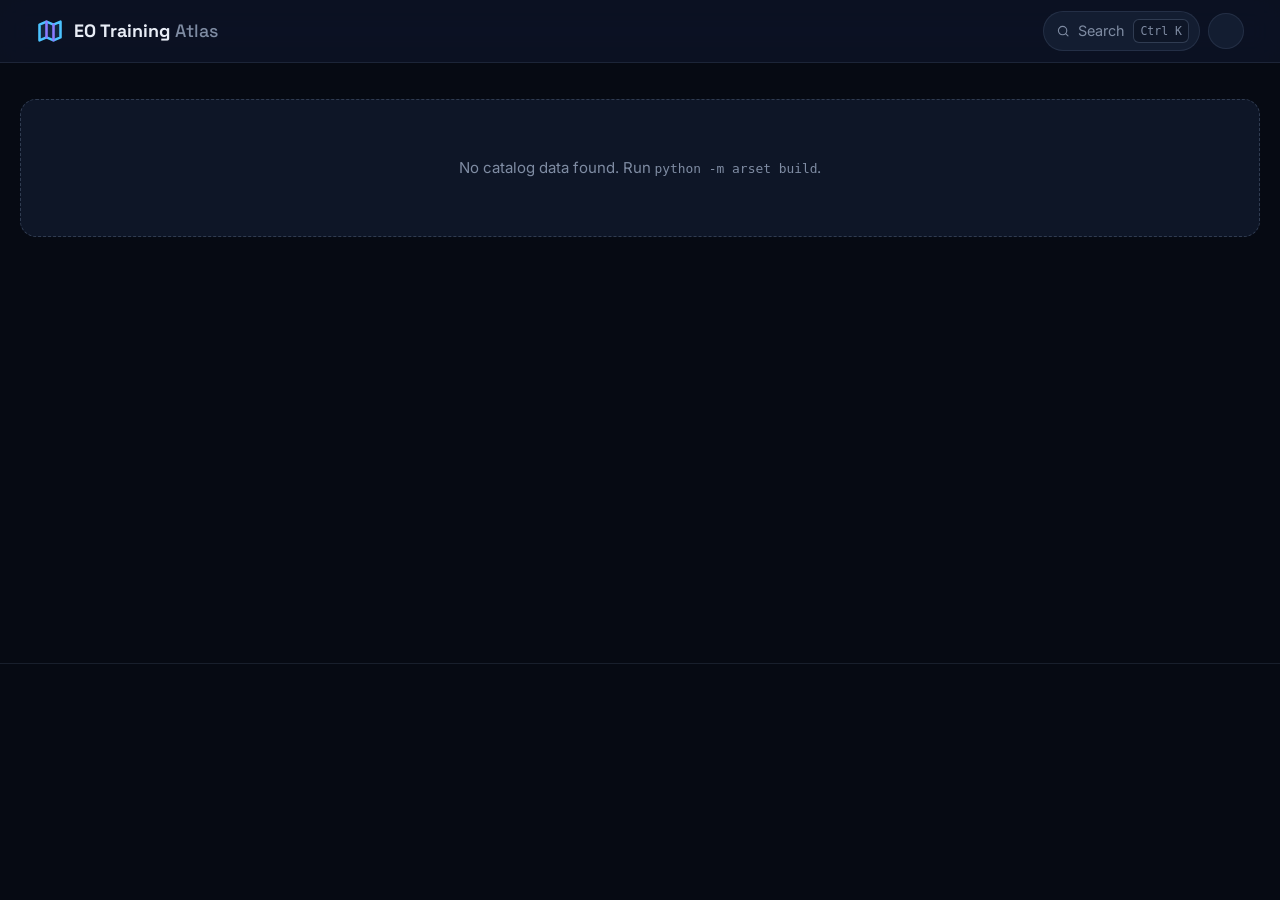
==== commit 330251fd: "Rebrand as EO Training Atlas, tighten tagging, run the tracker locally - Site: independent name and " ====
--- a/site/index.html
+++ b/site/index.html
@@ -3,10 +3,10 @@
 <head>
   <meta charset="utf-8">
   <meta name="viewport" content="width=device-width, initial-scale=1">
-  <title>ARSET Catalog</title>
-  <meta name="description" content="Every NASA ARSET training, recording, instructor, satellite and dataset in one place.">
+  <title>EO Training Atlas</title>
+  <meta name="description" content="An independent guide to Earth-observation trainings: recordings, materials, satellites, datasets and the domains they serve. Not affiliated with NASA.">
   <meta name="theme-color" content="#060a13">
-  <link rel="icon" href="data:image/svg+xml,%3Csvg xmlns='http://www.w3.org/2000/svg' viewBox='0 0 32 32'%3E%3Ccircle cx='16' cy='16' r='9' fill='%2338bdf8'/%3E%3Cellipse cx='16' cy='16' rx='15' ry='5' fill='none' stroke='%23a78bfa' stroke-width='2' transform='rotate(-20 16 16)'/%3E%3C/svg%3E">
+  <link rel="icon" href="data:image/svg+xml,%3Csvg xmlns='http://www.w3.org/2000/svg' viewBox='0 0 24 24' fill='none' stroke='%234cc3ff' stroke-width='2.2' stroke-linejoin='round'%3E%3Cpath d='M3 6.5 9 4l6 2.5L21 4v13.5L15 20l-6-2.5L3 20z'/%3E%3Cpath d='M9 4v13.5M15 6.5V20' stroke='%238b7bff'/%3E%3C/svg%3E">
   <link rel="preconnect" href="https://fonts.googleapis.com">
   <link rel="preconnect" href="https://fonts.gstatic.com" crossorigin>
   <link rel="stylesheet" href="https://fonts.googleapis.com/css2?family=Inter:wght@400;500;600;700&family=Space+Grotesk:wght@500;600;700&display=swap">
@@ -19,9 +19,9 @@
   <a class="skip" href="#app">Skip to content</a>
   <header class="topbar">
     <div class="wrap topbar-inner">
-      <a class="brand" href="#/" aria-label="ARSET Catalog home">
-        <svg viewBox="0 0 32 32" aria-hidden="true"><circle cx="16" cy="16" r="8.5" class="brand-planet"/><ellipse cx="16" cy="16" rx="15" ry="5.2" class="brand-ring" transform="rotate(-20 16 16)"/></svg>
-        <span>ARSET<b>Catalog</b></span>
+      <a class="brand" href="#/" aria-label="EO Training Atlas home">
+        <svg viewBox="0 0 24 24" aria-hidden="true"><path class="brand-map" d="M3 6.5 9 4l6 2.5L21 4v13.5L15 20l-6-2.5L3 20z"/><path class="brand-fold" d="M9 4v13.5M15 6.5V20"/></svg>
+        <span>EO Training<b>Atlas</b></span>
       </a>
       <nav id="nav" aria-label="Sections"></nav>
       <div class="top-actions">
--- a/site/style.css
+++ b/site/style.css
@@ -92,8 +92,8 @@
 .brand { display: inline-flex; align-items: center; gap: 10px; color: var(--text); font-family: var(--display); font-weight: 700; font-size: 1.12rem; white-space: nowrap; }
 .brand:hover { text-decoration: none; }
 .brand svg { width: 28px; height: 28px; }
-.brand-planet { fill: var(--accent); stroke: none; }
-.brand-ring { stroke: var(--accent-2); stroke-width: 2; }
+.brand-map { stroke: var(--accent); stroke-width: 2.2; fill: var(--accent-soft); }
+.brand-fold { stroke: var(--accent-2); stroke-width: 2.2; }
 .brand b { font-weight: 500; color: var(--muted); margin-left: 5px; }
 #nav { display: flex; gap: 2px; overflow-x: auto; scrollbar-width: none; flex: 1; min-width: 0; }
 #nav::-webkit-scrollbar { display: none; }
@@ -349,6 +349,11 @@
   display: grid; place-items: center; font-size: .74rem; font-weight: 700; background: var(--accent-soft); color: var(--accent); }
 .objectives { counter-reset: obj; }
 
+.source-card { display: flex; gap: 20px; align-items: center; justify-content: space-between; flex-wrap: wrap; margin-top: 34px;
+  border-color: color-mix(in srgb, var(--accent) 35%, var(--border)); background: linear-gradient(135deg, var(--accent-soft), transparent 70%), var(--surface); }
+.source-card > div { flex: 1 1 320px; }
+.source-card p { margin: 0; color: var(--text-2); font-size: .92rem; }
+
 /* sessions timeline */
 .sessions { position: relative; display: flex; flex-direction: column; gap: 18px; padding-left: 34px; }
 .sessions::before { content: ""; position: absolute; left: 13px; top: 8px; bottom: 8px; width: 2px; background: linear-gradient(var(--accent), var(--accent-2), transparent); opacity: .45; }
